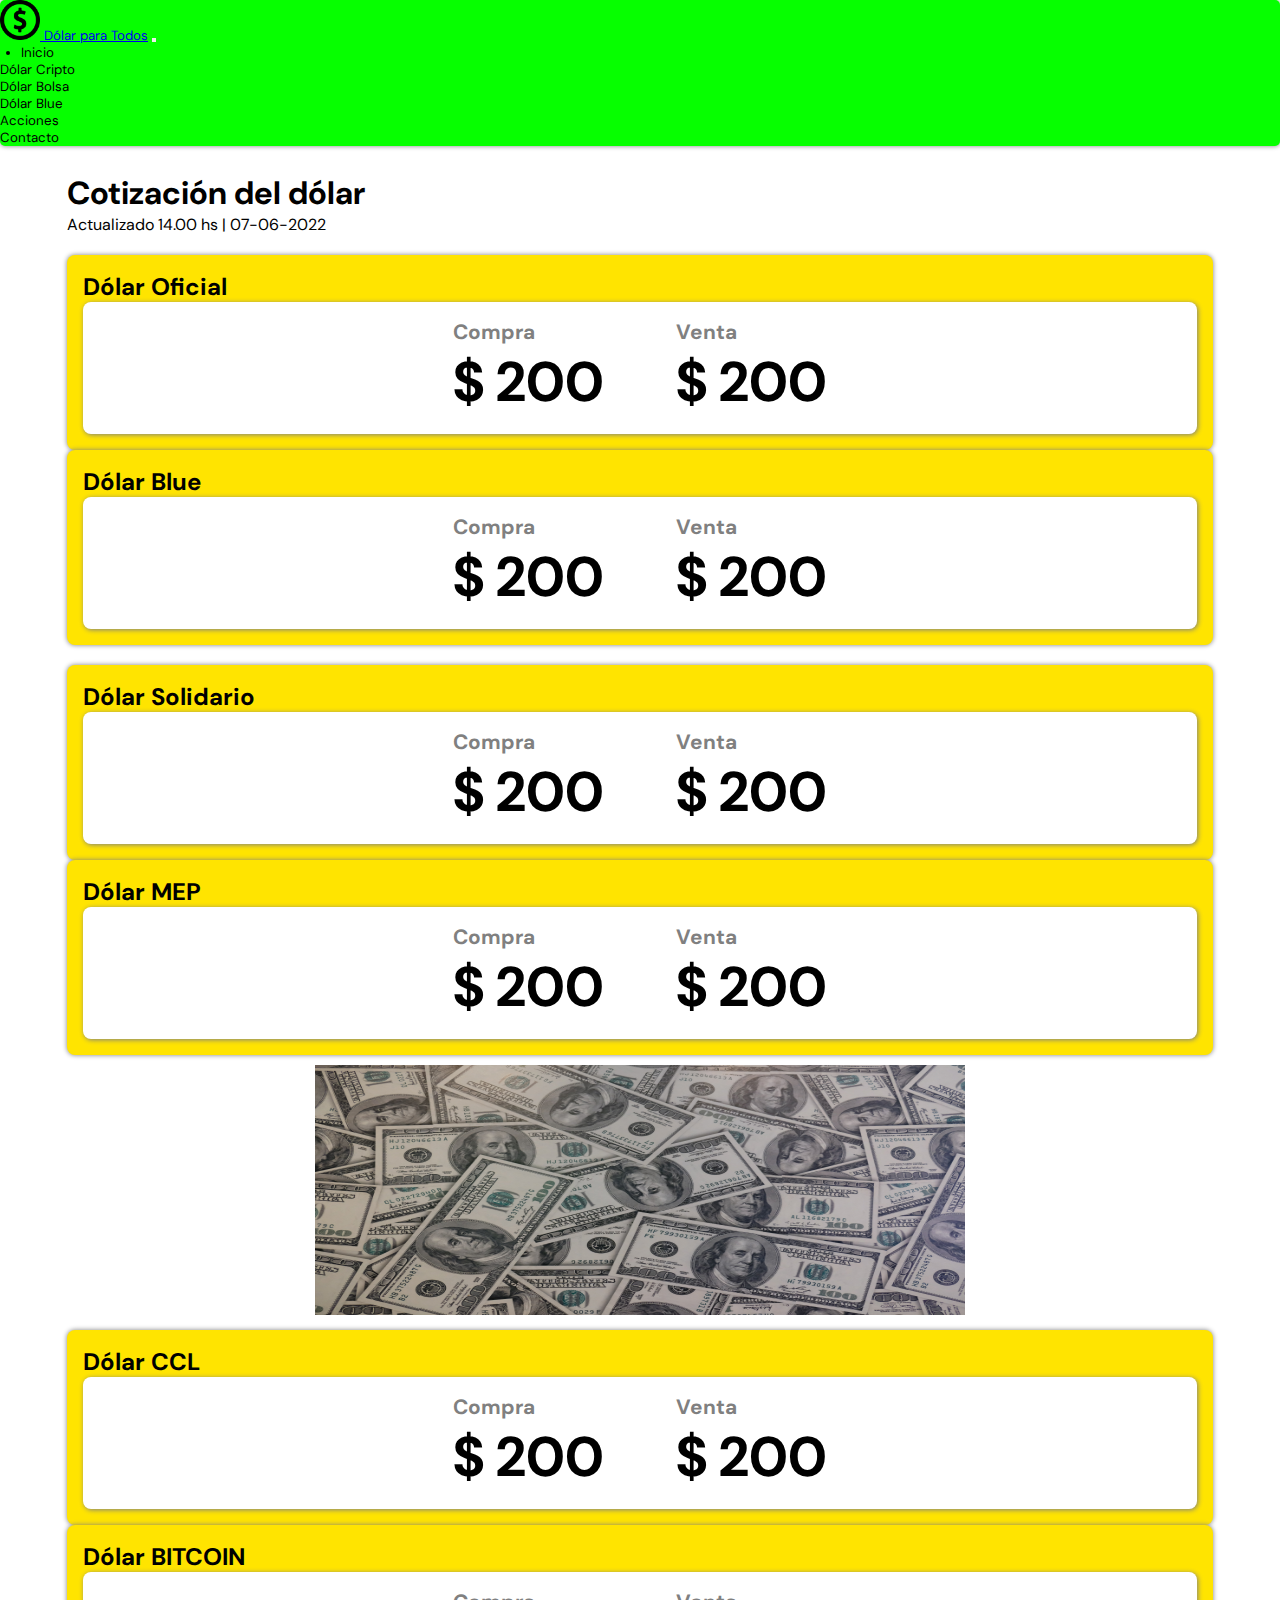
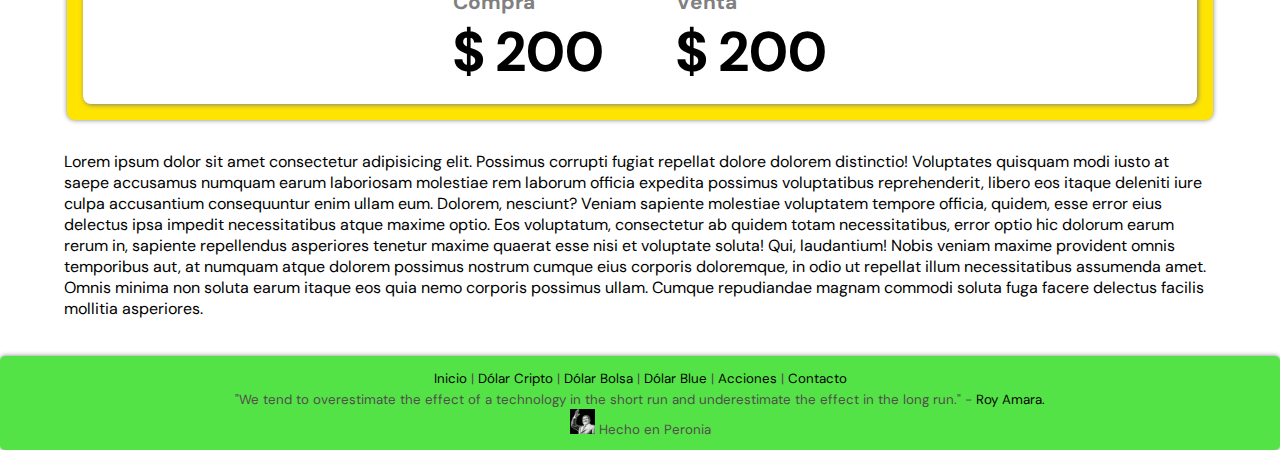
==== index.html @ 2c38ea43 "tercer commit: preentrega diseño terminado" ====
<!DOCTYPE html>
<html lang="en">
<head>
    <meta charset="UTF-8">
    <meta http-equiv="X-UA-Compatible" content="IE=edge">
    <meta name="viewport" content="width=device-width, initial-scale=1.0">
    <link rel="shortcut icon" href="./favicon.ico" type="image/x-icon">
    <link href="https://cdn.jsdelivr.net/npm/bootstrap@5.2.0-beta1/dist/css/bootstrap.min.css" rel="stylesheet" integrity="sha384-0evHe/X+R7YkIZDRvuzKMRqM+OrBnVFBL6DOitfPri4tjfHxaWutUpFmBp4vmVor" crossorigin="anonymous">
    <link rel="stylesheet" href="./css/style.css">
    <link rel="preconnect" href="https://fonts.googleapis.com">
    <link rel="preconnect" href="https://fonts.gstatic.com" crossorigin>
    <link href="https://fonts.googleapis.com/css2?family=DM+Sans:wght@400;500;700&display=swap" rel="stylesheet">
    <title>Dólar para Todos - Todos los dólares en un sólo lugar</title>
</head>
<body>
    <header class="head">
        <nav class="navbar navbar-expand-lg nav-list">
            <div class="container-fluid">
              <a class="navbar-brand" href="./index.html"><img class="logoimg" src="./assets/dollar_ico.png" alt="logo" height="40"> Dólar para Todos</a>
              <button class="navbar-toggler" type="button" data-bs-toggle="collapse" data-bs-target="#navbarSupportedContent" aria-controls="navbarSupportedContent" aria-expanded="false" aria-label="Toggle navigation">
                <span class="navbar-toggler-icon"></span>
              </button>
              <div class="collapse navbar-collapse" id="navbarSupportedContent">
                <ul class="navbar-nav ms-auto">
                  <li class="nav-item">
                    <a class="nav-link" href="./index.html">Inicio</a>
                  </li>
                  <li class="nav-item">
                    <a class="nav-link" href="./pages/dolarcripto.html">Dólar Cripto</a>
                  </li>
                  <li class="nav-item">
                    <a class="nav-link" href="./pages/dolarbolsa.html">Dólar Bolsa</a>
                  </li>
                  <li class="nav-item">
                    <a class="nav-link" href="./pages/dolarblue.html">Dólar Blue</a>
                  </li>
                  <li class="nav-item">
                    <a class="nav-link" href="./pages/acciones.html">Acciones</a>
                  </li>
                  <li class="nav-item">
                    <a class="nav-link" href="./pages/contacto.html">Contacto</a>
                  </li>
                </ul>
              </div>
            </div>
          </nav>
        </header>

 <main>
    <section class="container">
        <div class="row">
            <div class="col-8">
                <h1>Cotización del dólar</h1>
            </div>
            <div class="col"">
                <div class="mt-3 text-end">
                 <p>Actualizado 14.00 hs | 07-06-2022</p>
            </div>
             </div>
        </div>
    </section>
    <section class="container">
        <div class="row">
            <div class="col row-container">
                <h2>Dólar Oficial</h2>
                <div class="row-box"> 
                    <div>
                        <p>Compra</p>
                        <p class="value">$ 200</p>
                    </div>
                     <div>
                        <p>Venta</p>
                        <p class="value">$ 200</p>
                    </div>
                </div>
            </div>    
            <div class="col row-container">
                <h2>Dólar Blue</h2>
                <div class="row-box"> 
                    <div>
                        <p>Compra</p>
                        <p class="value">$ 200</p>
                    </div>
                     <div>
                        <p>Venta</p>
                        <p class="value">$ 200</p>
                    </div>
                </div> 
            </div>  
        </div>
    </section>

    <section class="container">
        <div class="row">
            <div class="col row-container">
                <h2>Dólar Solidario</h2>
                <div class="row-box"> 
                    <div>
                        <p>Compra</p>
                        <p class="value">$ 200</p>
                    </div>
                    <div>
                        <p>Venta</p>
                        <p class="value">$ 200</p>
                    </div>
                </div>
            </div>    
            <div class="col row-container">
                <h2>Dólar MEP</h2>
                <div class="row-box"> 
                    <div>
                        <p>Compra</p>
                        <p class="value">$ 200</p>
                    </div>
                     <div>
                        <p>Venta</p>
                        <p class="value">$ 200</p>
                    </div>
                </div> 
            </div>  
        </div>
    </section>

    <section class="container">
          <div class="img">
            <img class="size rounded" src="./assets/dollar_bills.jpg" alt="Dollar">
          </div>
    </section>

    <section class="container">
        <div class="row">
            <div class="col row-container">
                <h2>Dólar CCL</h2>
                <div class="row-box"> 
                    <div>
                        <p>Compra</p>
                        <p class="value">$ 200</p>
                    </div>
                     <div>
                        <p>Venta</p>
                        <p class="value">$ 200</p>
                    </div>
                </div> 
            </div>    
            <div class="col row-container">
                <h2>Dólar BITCOIN</h2>
                <div class="row-box"> 
                    <div>
                        <p>Compra</p>
                        <p class="value">$ 200</p>
                    </div>

                     <div>
                        <p>Venta</p>
                        <p class="value">$ 200</p>
                    </div>
            </div>  
        </div>
    </section>
 <br>
    <section class="container">
          <div class="para">
            <p>Lorem ipsum dolor sit amet consectetur adipisicing elit. Possimus corrupti fugiat repellat dolore dolorem distinctio! Voluptates quisquam modi iusto at saepe accusamus numquam earum laboriosam molestiae rem laborum officia expedita possimus voluptatibus reprehenderit, libero eos itaque deleniti iure culpa accusantium consequuntur enim ullam eum. Dolorem, nesciunt? Veniam sapiente molestiae voluptatem tempore officia, quidem, esse error eius delectus ipsa impedit necessitatibus atque maxime optio. Eos voluptatum, consectetur ab quidem totam necessitatibus, error optio hic dolorum earum rerum in, sapiente repellendus asperiores tenetur maxime quaerat esse nisi et voluptate soluta! Qui, laudantium! Nobis veniam maxime provident omnis temporibus aut, at numquam atque dolorem possimus nostrum cumque eius corporis doloremque, in odio ut repellat illum necessitatibus assumenda amet. Omnis minima non soluta earum itaque eos quia nemo corporis possimus ullam. Cumque repudiandae magnam commodi soluta fuga facere delectus facilis mollitia asperiores.</p>
        </div>
    </section>
 </main>

 <br>

  <footer class="foot">
        <p><small><a href="./index.html">Inicio</a> | <a href="./pages/dolarcripto.html">Dólar Cripto</a> | <a href="./pages/dolarbolsa.html">Dólar Bolsa</a> | <a href="./pages/dolarblue.html">Dólar Blue</a> | <a href="./pages/acciones.html">Acciones</a> | <a href="./pages/contacto.html">Contacto</a></small></p>
         <p><small>"We tend to overestimate the effect of a technology in the short run and underestimate the effect in the long run." - <a href="https://en.wikipedia.org/wiki/Roy_Amara">Roy Amara.</a></small></p>
         <p><small><img src="./assets/peronia.gif" height="25" alt="Hecho en Peronia"> Hecho en Peronia</small></p>
  </footer>

<script src="https://cdn.jsdelivr.net/npm/bootstrap@5.2.0-beta1/dist/js/bootstrap.bundle.min.js" integrity="sha384-pprn3073KE6tl6bjs2QrFaJGz5/SUsLqktiwsUTF55Jfv3qYSDhgCecCxMW52nD2" crossorigin="anonymous"></script>

</body>
</html>
---- css/style.css ----
* {
    margin: 0;
    padding: 0;
    box-sizing: border-box;
    }

body {
    font-family: 'DM Sans', sans-serif;
    background-color: #ffffff;
    }

.nav-list{
    background-color: #06FF00;
    box-shadow: 0px 0px 5px grey;
    margin:0;
    border-radius: 5px;
    font-size: smaller;
    }

.nav-item a{
    text-decoration: none;
    color:black;
    }

.nav-item a:hover{
    color: #DDFFBC;
    transition: all 200ms ease-in;
    }

.nav-item:first-child{
    margin-right: auto;
    margin-left: 1.3rem;
    }   

main{
    padding: 1rem 4rem;
    }

.row{
    padding: 10px 3px;
    gap: 3rem;
    }

.row-box{
    display: flex;
    gap: 4.5rem;
    padding: 1rem;
    background-color: white;
    justify-content: center;
    font-weight: bold;
    border-radius: 8px;
    box-shadow: 1px 1px 5px 0px grey;

    }

.row-container{
    background-color: #FFE400;
    padding: 1rem;
    border-radius: 8px;
    box-shadow: 0px 0px 5px 0px grey;

    }

.img{
    text-align: center;
    }

.cripto{
    display: flex;
    margin: 3rem;
    gap: 1rem;
    }

.form-container{
  text-align:start;
  align-items: center;

    }

footer{
    background-color: #54E346;
    text-align: center;
    box-shadow: 0px 0px 5px grey;
    margin:0;
    padding: 0.7rem 0.7rem;
    border-radius: 5px;
    }

footer a{
    text-decoration: none;
    color:black;
    }

footer a:hover{
    color: #DDFFBC;
    transition: all 200ms ease-in;
    }

.foot p{
    color:rgb(81, 77, 77)
}

@media only screen and (max-width: 575px) {

        .nav-list{
            padding: 0.3rem 0.3rem;
            }

        .img{
            display: none;
            }

        .row{
             padding: 10px 3px;
             gap: 1rem;
                }

        .row-box{
            gap: 0.5rem;
            padding: 0.5rem;
            }

         h2{
             font-size: 1rem;
         }


        .row-box p{
            font-size: 0.6rem;
            font-style: normal;
            color: grey;
        }

        .row-box p.value{
            font-size: 0.8rem;
            font-style: normal;
            color: black;
        }

        .row-container{
                padding: 0.2rem;
                }

        .para p{
                font-size: small;
                margin: 0px;
                padding: 0px;
        }
    }

@media only screen and (min-width: 576px) and (max-width: 768px) {

        .row-box{
            gap: 0.5rem;
            padding: 0.3rem;
            }


            .row-box p{
                font-size: 1rem;
                font-style: normal;
                color: grey;
            }
    
            .row-box p.value{
                font-size: 1.5rem;
                font-style: normal;
                color: black;
            }

         img.size{
            width: 300px;
            height: 150px;
          }

          main{
            padding: 1rem 2rem;
        }
    }
    
@media only screen and (min-width: 769px) {

        img.size{
            width: 650px;
            height: 250px;
          }

          .row-box p{
            font-size: 1.3rem;
            font-style: normal;
            color: grey;
        }

        .row-box p.value{
            font-size: 3.5rem;
            font-style: normal;
            color: black;
        }

    }
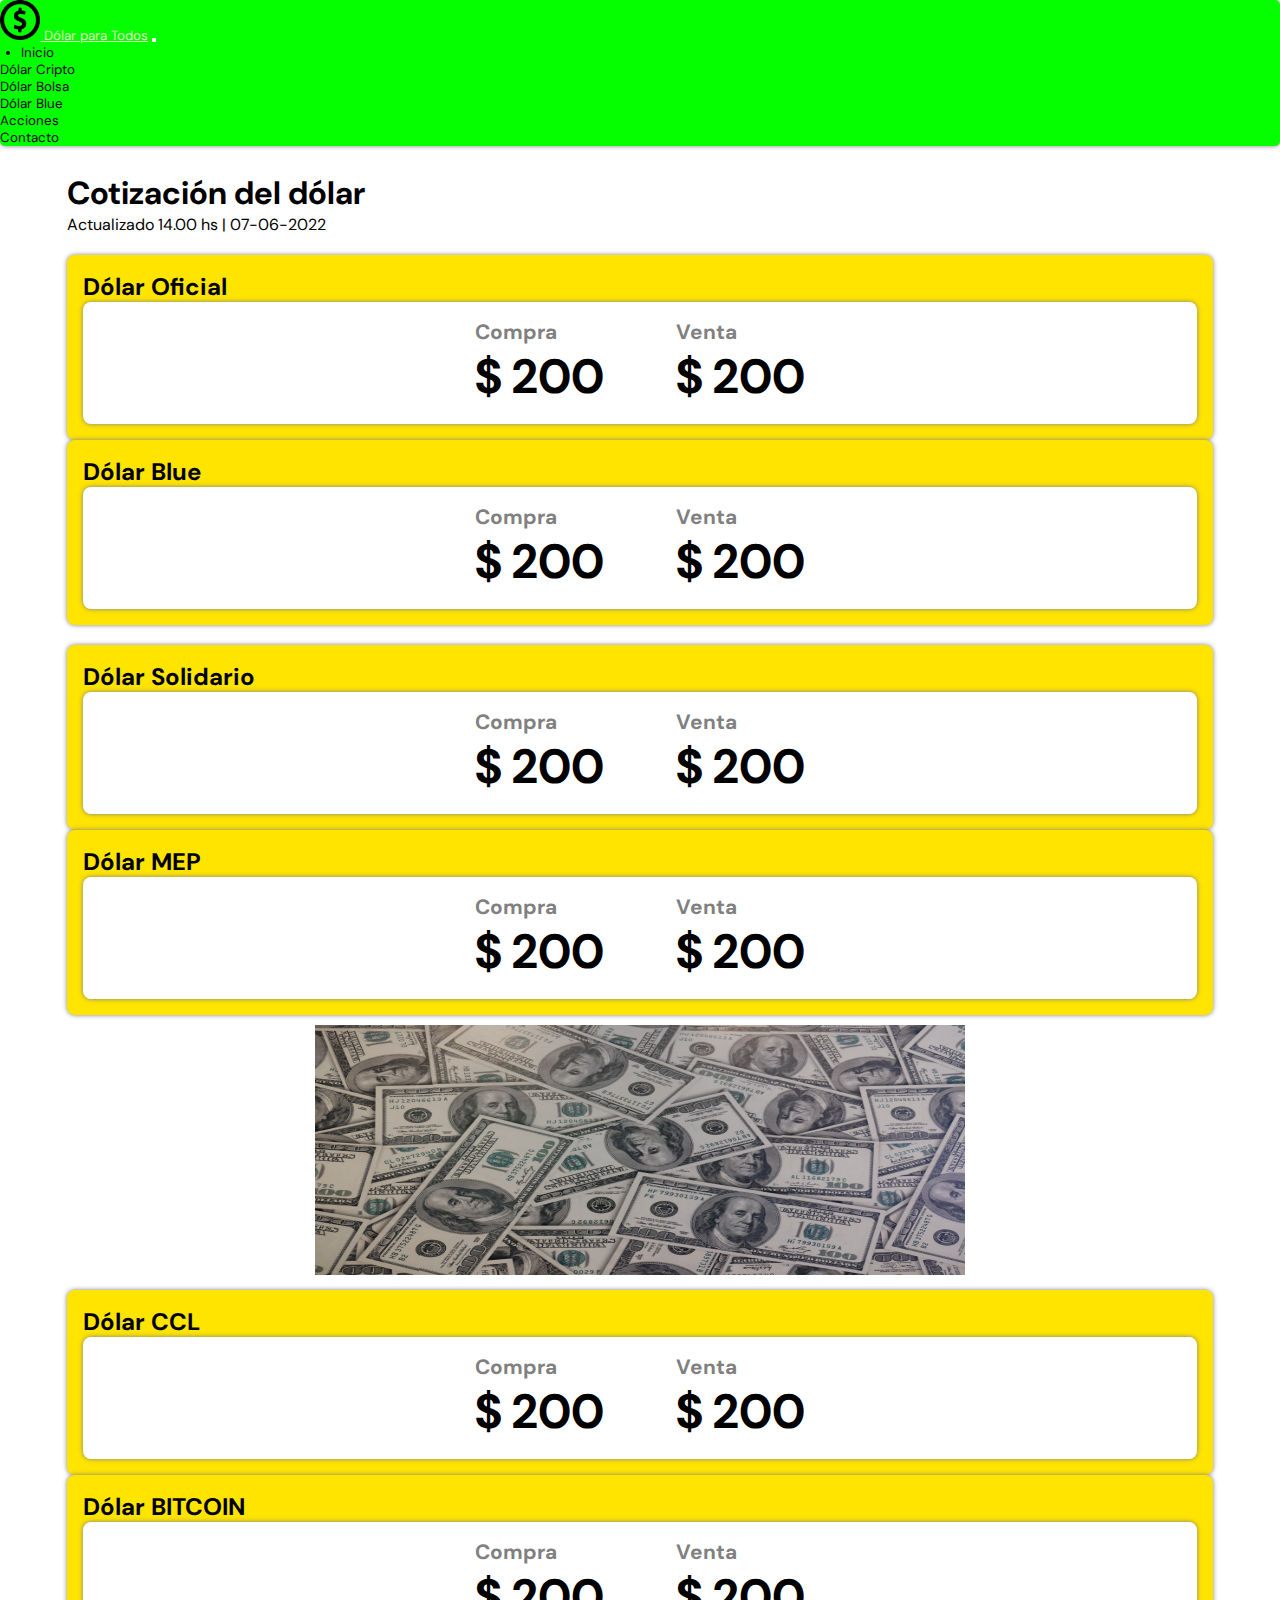
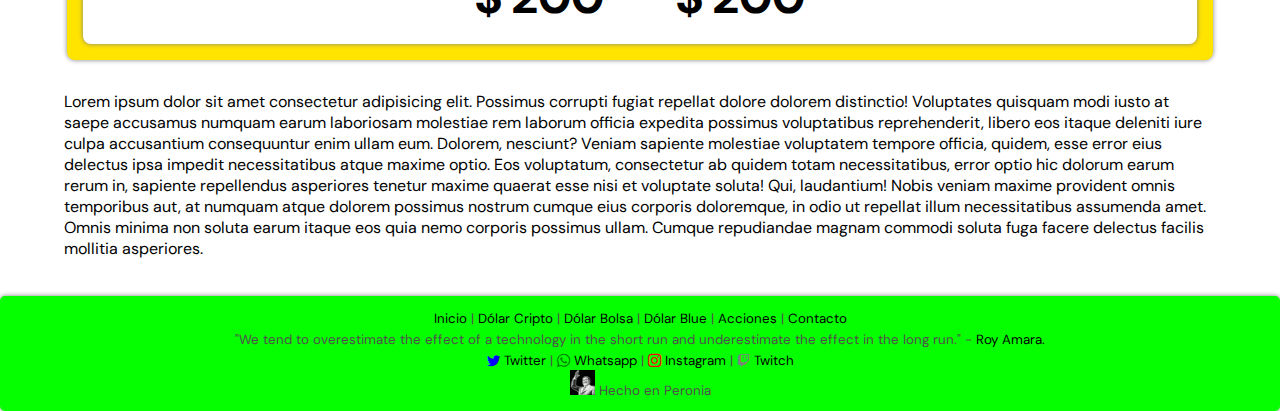
==== commit c0556699: "commit SASS II" ====
--- a/index.html
+++ b/index.html
@@ -4,12 +4,15 @@
     <meta charset="UTF-8">
     <meta http-equiv="X-UA-Compatible" content="IE=edge">
     <meta name="viewport" content="width=device-width, initial-scale=1.0">
+    <meta name="description" content="">
+    <meta name="keywords" content="">
     <link rel="shortcut icon" href="./favicon.ico" type="image/x-icon">
     <link href="https://cdn.jsdelivr.net/npm/bootstrap@5.2.0-beta1/dist/css/bootstrap.min.css" rel="stylesheet" integrity="sha384-0evHe/X+R7YkIZDRvuzKMRqM+OrBnVFBL6DOitfPri4tjfHxaWutUpFmBp4vmVor" crossorigin="anonymous">
     <link rel="stylesheet" href="./css/style.css">
     <link rel="preconnect" href="https://fonts.googleapis.com">
     <link rel="preconnect" href="https://fonts.gstatic.com" crossorigin>
     <link href="https://fonts.googleapis.com/css2?family=DM+Sans:wght@400;500;700&display=swap" rel="stylesheet">
+    <link rel="stylesheet" href="https://cdn.jsdelivr.net/npm/bootstrap-icons@1.8.3/font/bootstrap-icons.css">
     <title>Dólar para Todos - Todos los dólares en un sólo lugar</title>
 </head>
 <body>
@@ -170,6 +173,7 @@
   <footer class="foot">
         <p><small><a href="./index.html">Inicio</a> | <a href="./pages/dolarcripto.html">Dólar Cripto</a> | <a href="./pages/dolarbolsa.html">Dólar Bolsa</a> | <a href="./pages/dolarblue.html">Dólar Blue</a> | <a href="./pages/acciones.html">Acciones</a> | <a href="./pages/contacto.html">Contacto</a></small></p>
          <p><small>"We tend to overestimate the effect of a technology in the short run and underestimate the effect in the long run." - <a href="https://en.wikipedia.org/wiki/Roy_Amara">Roy Amara.</a></small></p>
+         <p><small><i class="bi-twitter socialnet_t"></i><a href="https://twitter.com/"> Twitter</a> | <i class="bi-whatsapp socialnet_w"></i><a href="https://www.whatsapp.com/"> Whatsapp</a> | </i><i class="bi-instagram socialnet_i"></i><a href="https://www.instagram.com/"> Instagram</a> | </i><i class="bi-twitch socialnet_tw"></i><a href="https://www.twitch.tv/"> Twitch</a></i></small></p>
          <p><small><img src="./assets/peronia.gif" height="25" alt="Hecho en Peronia"> Hecho en Peronia</small></p>
   </footer>
 
--- a/css/style.css
+++ b/css/style.css
@@ -1,200 +1,215 @@
 * {
-    margin: 0;
-    padding: 0;
-    box-sizing: border-box;
-    }
+  margin: 0;
+  padding: 0;
+  -webkit-box-sizing: border-box;
+          box-sizing: border-box;
+}
 
 body {
-    font-family: 'DM Sans', sans-serif;
-    background-color: #ffffff;
-    }
-
-.nav-list{
-    background-color: #06FF00;
-    box-shadow: 0px 0px 5px grey;
-    margin:0;
-    border-radius: 5px;
-    font-size: smaller;
-    }
-
-.nav-item a{
-    text-decoration: none;
-    color:black;
-    }
-
-.nav-item a:hover{
-    color: #DDFFBC;
-    transition: all 200ms ease-in;
-    }
-
-.nav-item:first-child{
-    margin-right: auto;
-    margin-left: 1.3rem;
-    }   
-
-main{
-    padding: 1rem 4rem;
-    }
-
-.row{
+  font-family: 'DM Sans', sans-serif;
+  background-color: #ffffff;
+}
+
+.nav-list {
+  background-color: #06FF00;
+  -webkit-box-shadow: 0px 0px 5px 0px grey;
+          box-shadow: 0px 0px 5px 0px grey;
+  margin: 0;
+  border-radius: 5px;
+  font-size: smaller;
+}
+
+.nav-list .nav-item a {
+  text-decoration: none;
+  color: black;
+}
+
+.nav-list a:hover {
+  color: #DDFFBC;
+  -webkit-transition: all 200ms ease-in;
+  transition: all 200ms ease-in;
+}
+
+.nav-list .nav-item:first-child {
+  margin-right: auto;
+  margin-left: 1.3rem;
+}
+
+main {
+  padding: 1rem 4rem;
+}
+
+.row {
+  padding: 10px 3px;
+  gap: 3rem;
+}
+
+.row-container {
+  background-color: #FFE400;
+  padding: 1rem;
+  border-radius: 8px;
+  -webkit-box-shadow: 0px 0px 5px 0px grey;
+          box-shadow: 0px 0px 5px 0px grey;
+}
+
+.row-box {
+  display: -webkit-box;
+  display: -ms-flexbox;
+  display: flex;
+  gap: 4.5rem;
+  background-color: #ffffff;
+  -webkit-box-pack: center;
+      -ms-flex-pack: center;
+          justify-content: center;
+  font-weight: bold;
+  padding: 1rem;
+  border-radius: 8px;
+  -webkit-box-shadow: 0px 0px 5px 0px grey;
+          box-shadow: 0px 0px 5px 0px grey;
+}
+
+.img {
+  text-align: center;
+}
+
+.cripto {
+  display: -webkit-box;
+  display: -ms-flexbox;
+  display: flex;
+  margin: 3rem;
+  gap: 1rem;
+}
+
+.form-container {
+  text-align: start;
+  -webkit-box-align: center;
+      -ms-flex-align: center;
+          align-items: center;
+}
+
+footer {
+  background-color: #06FF00;
+  text-align: center;
+  -webkit-box-shadow: 0px 0px 5px 0px grey;
+          box-shadow: 0px 0px 5px 0px grey;
+  margin: 0;
+  padding: 0.7rem 0.7rem;
+  border-radius: 5px;
+}
+
+footer a {
+  text-decoration: none;
+  color: black;
+}
+
+footer a:hover {
+  color: #DDFFBC;
+  -webkit-transition: all 200ms ease-in;
+  transition: all 200ms ease-in;
+}
+
+.foot p {
+  color: #514d4d;
+}
+
+.socialnet, .socialnet_t, .socialnet_w, .socialnet_i, .socialnet_tw {
+  text-decoration: none;
+  text-align: center;
+  margin: 0;
+}
+
+.socialnet_t {
+  color: blue;
+}
+
+.socialnet_w {
+  color: green;
+}
+
+.socialnet_i {
+  color: red;
+}
+
+.socialnet_tw {
+  color: grey;
+}
+
+@media only screen and (max-width: 575px) {
+  .nav-list {
+    padding: 0.3rem 0.3rem;
+  }
+  .img {
+    display: none;
+  }
+  .row {
     padding: 10px 3px;
-    gap: 3rem;
-    }
-
-.row-box{
-    display: flex;
-    gap: 4.5rem;
-    padding: 1rem;
-    background-color: white;
-    justify-content: center;
-    font-weight: bold;
-    border-radius: 8px;
-    box-shadow: 1px 1px 5px 0px grey;
-
-    }
-
-.row-container{
-    background-color: #FFE400;
-    padding: 1rem;
-    border-radius: 8px;
-    box-shadow: 0px 0px 5px 0px grey;
-
-    }
-
-.img{
-    text-align: center;
-    }
-
-.cripto{
-    display: flex;
-    margin: 3rem;
     gap: 1rem;
-    }
-
-.form-container{
-  text-align:start;
-  align-items: center;
-
-    }
-
-footer{
-    background-color: #54E346;
-    text-align: center;
-    box-shadow: 0px 0px 5px grey;
-    margin:0;
-    padding: 0.7rem 0.7rem;
-    border-radius: 5px;
-    }
-
-footer a{
-    text-decoration: none;
-    color:black;
-    }
-
-footer a:hover{
-    color: #DDFFBC;
-    transition: all 200ms ease-in;
-    }
-
-.foot p{
-    color:rgb(81, 77, 77)
-}
-
-@media only screen and (max-width: 575px) {
-
-        .nav-list{
-            padding: 0.3rem 0.3rem;
-            }
-
-        .img{
-            display: none;
-            }
-
-        .row{
-             padding: 10px 3px;
-             gap: 1rem;
-                }
-
-        .row-box{
-            gap: 0.5rem;
-            padding: 0.5rem;
-            }
-
-         h2{
-             font-size: 1rem;
-         }
-
-
-        .row-box p{
-            font-size: 0.6rem;
-            font-style: normal;
-            color: grey;
-        }
-
-        .row-box p.value{
-            font-size: 0.8rem;
-            font-style: normal;
-            color: black;
-        }
-
-        .row-container{
-                padding: 0.2rem;
-                }
-
-        .para p{
-                font-size: small;
-                margin: 0px;
-                padding: 0px;
-        }
-    }
+  }
+  .row-box {
+    gap: 0.5rem;
+    padding: 0.5rem;
+  }
+  h2 {
+    font-size: 1rem;
+  }
+  .row-box p {
+    font-size: 0.6rem;
+    font-style: normal;
+    color: grey;
+  }
+  .row-box p.value {
+    font-size: 0.9rem;
+    font-style: normal;
+    color: black;
+  }
+  .row-container {
+    padding: 0.2rem;
+  }
+  .para p {
+    font-size: small;
+    margin: 0px;
+    padding: 0px;
+  }
+}
 
 @media only screen and (min-width: 576px) and (max-width: 768px) {
-
-        .row-box{
-            gap: 0.5rem;
-            padding: 0.3rem;
-            }
-
-
-            .row-box p{
-                font-size: 1rem;
-                font-style: normal;
-                color: grey;
-            }
-    
-            .row-box p.value{
-                font-size: 1.5rem;
-                font-style: normal;
-                color: black;
-            }
-
-         img.size{
-            width: 300px;
-            height: 150px;
-          }
-
-          main{
-            padding: 1rem 2rem;
-        }
-    }
-    
+  .row-box {
+    gap: 0.5rem;
+    padding: 0.3rem;
+  }
+  .row-box p {
+    font-size: 1rem;
+    font-style: normal;
+    color: grey;
+  }
+  .row-box p.value {
+    font-size: 1.5rem;
+    font-style: normal;
+    color: black;
+  }
+  img.size {
+    width: 300px;
+    height: 150px;
+  }
+  main {
+    padding: 1rem 2rem;
+  }
+}
+
 @media only screen and (min-width: 769px) {
-
-        img.size{
-            width: 650px;
-            height: 250px;
-          }
-
-          .row-box p{
-            font-size: 1.3rem;
-            font-style: normal;
-            color: grey;
-        }
-
-        .row-box p.value{
-            font-size: 3.5rem;
-            font-style: normal;
-            color: black;
-        }
-
-    }   +  img.size {
+    width: 650px;
+    height: 250px;
+  }
+  .row-box p {
+    font-size: 1.3rem;
+    font-style: normal;
+    color: grey;
+  }
+  .row-box p.value {
+    font-size: 3rem;
+    font-style: normal;
+    color: black;
+  }
+}
+/*# sourceMappingURL=style.css.map */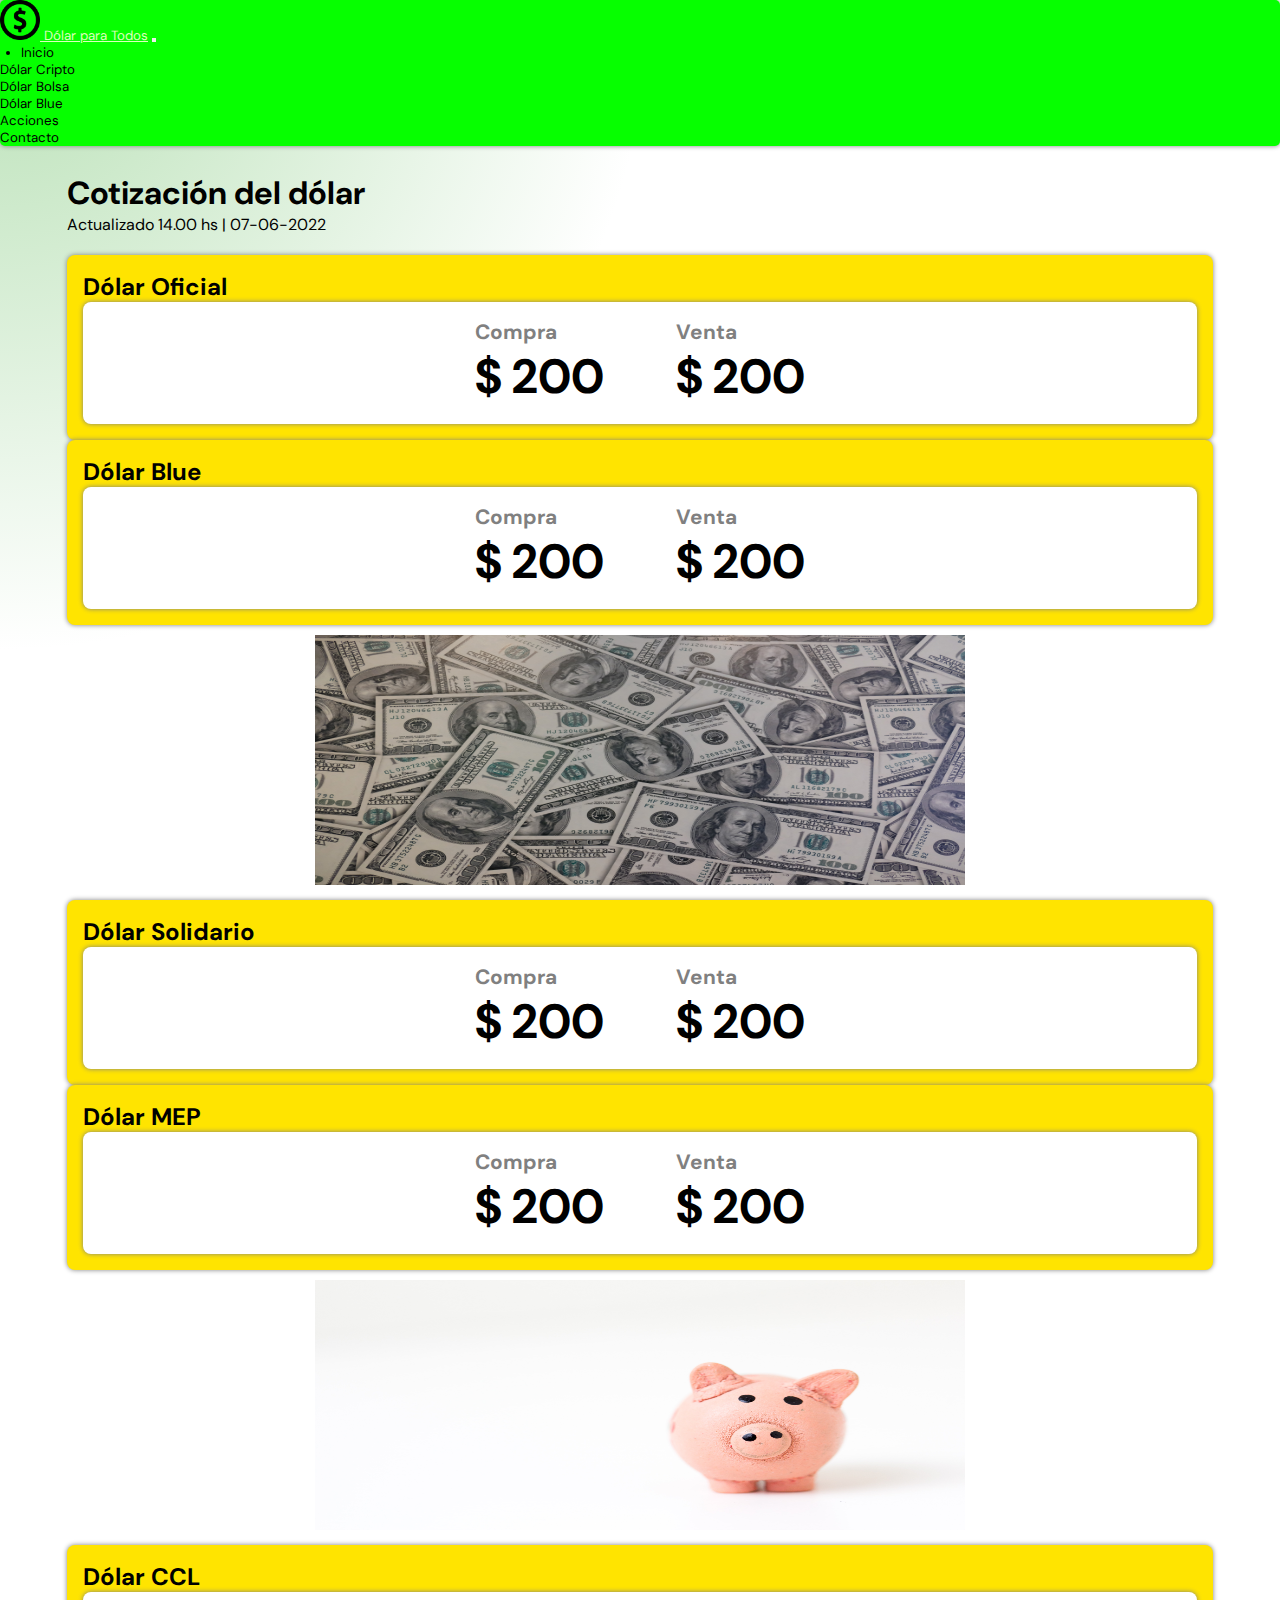
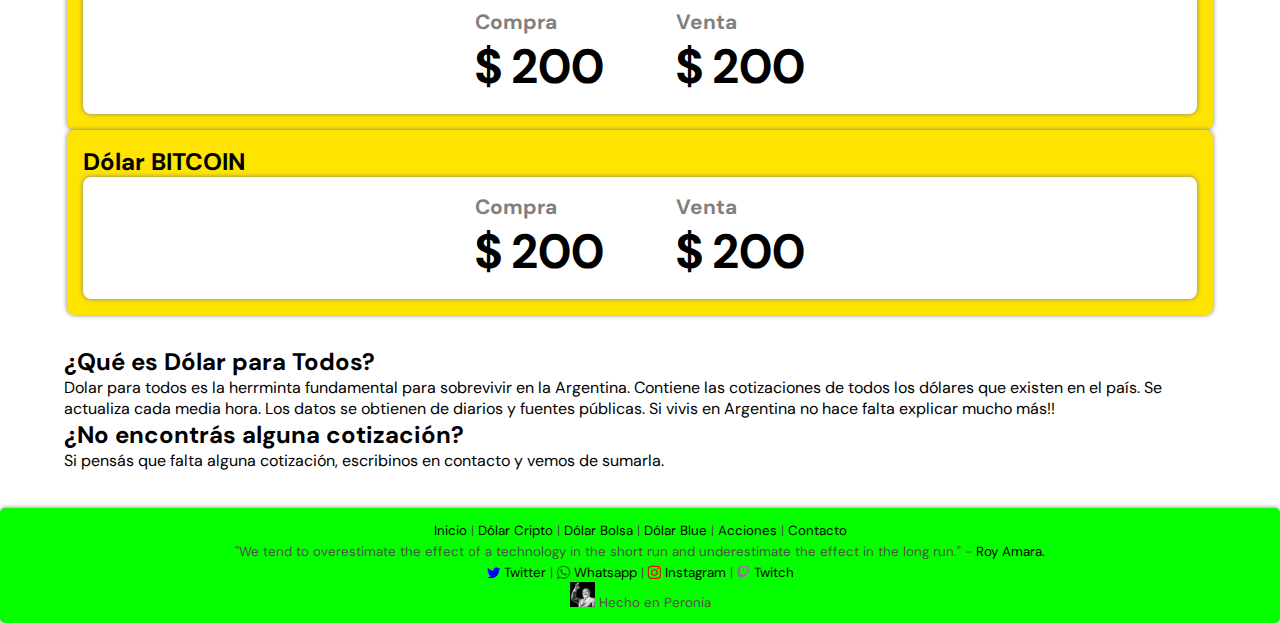
==== commit 7839e247: "tab en código. SEO. Texto. SCSS II" ====
--- a/index.html
+++ b/index.html
@@ -1,29 +1,36 @@
 <!DOCTYPE html>
 <html lang="en">
-<head>
+ <head>
     <meta charset="UTF-8">
     <meta http-equiv="X-UA-Compatible" content="IE=edge">
     <meta name="viewport" content="width=device-width, initial-scale=1.0">
-    <meta name="description" content="">
-    <meta name="keywords" content="">
+    <meta name="description" content="La cotización del dólar en Argentina. Todos los precios de los dólares. Precio Dólar Blue, Oficial, Cripto, Bolsa. Todos los dólares en un sólo lugar.">
+    <meta name="keywords" content="dólar oficial, dólar blue, dólar bolsa, dólar cripto, dolar crypto, cotización del dólar, precio dólar, dólar argentina">
     <link rel="shortcut icon" href="./favicon.ico" type="image/x-icon">
     <link href="https://cdn.jsdelivr.net/npm/bootstrap@5.2.0-beta1/dist/css/bootstrap.min.css" rel="stylesheet" integrity="sha384-0evHe/X+R7YkIZDRvuzKMRqM+OrBnVFBL6DOitfPri4tjfHxaWutUpFmBp4vmVor" crossorigin="anonymous">
+    <link rel="stylesheet" href="https://cdnjs.cloudflare.com/ajax/libs/animate.css/4.1.1/animate.min.css"/>
     <link rel="stylesheet" href="./css/style.css">
     <link rel="preconnect" href="https://fonts.googleapis.com">
     <link rel="preconnect" href="https://fonts.gstatic.com" crossorigin>
     <link href="https://fonts.googleapis.com/css2?family=DM+Sans:wght@400;500;700&display=swap" rel="stylesheet">
     <link rel="stylesheet" href="https://cdn.jsdelivr.net/npm/bootstrap-icons@1.8.3/font/bootstrap-icons.css">
     <title>Dólar para Todos - Todos los dólares en un sólo lugar</title>
-</head>
-<body>
-    <header class="head">
+ </head>
+
+<!-- Body -->
+
+ <body>
+   <header class="head">
+
+ <!-- Nav -->
+
         <nav class="navbar navbar-expand-lg nav-list">
             <div class="container-fluid">
               <a class="navbar-brand" href="./index.html"><img class="logoimg" src="./assets/dollar_ico.png" alt="logo" height="40"> Dólar para Todos</a>
-              <button class="navbar-toggler" type="button" data-bs-toggle="collapse" data-bs-target="#navbarSupportedContent" aria-controls="navbarSupportedContent" aria-expanded="false" aria-label="Toggle navigation">
-                <span class="navbar-toggler-icon"></span>
-              </button>
-              <div class="collapse navbar-collapse" id="navbarSupportedContent">
+                <button class="navbar-toggler" type="button" data-bs-toggle="collapse" data-bs-target="#navbarSupportedContent" aria-controls="navbarSupportedContent" aria-expanded="false" aria-label="Toggle navigation">
+                    <span class="navbar-toggler-icon"></span>
+                </button>
+               <div class="collapse navbar-collapse" id="navbarSupportedContent">
                 <ul class="navbar-nav ms-auto">
                   <li class="nav-item">
                     <a class="nav-link" href="./index.html">Inicio</a>
@@ -46,22 +53,27 @@
                 </ul>
               </div>
             </div>
-          </nav>
-        </header>
+        </nav>
+    </header>
+
+<!-- Main -->
 
  <main>
     <section class="container">
         <div class="row">
             <div class="col-8">
-                <h1>Cotización del dólar</h1>
+                <h1 class="animate__animated animate__fadeInLeft">Cotización del dólar</h1>
             </div>
-            <div class="col"">
+
+              <div class="col"">
                 <div class="mt-3 text-end">
                  <p>Actualizado 14.00 hs | 07-06-2022</p>
-            </div>
+                </div>
              </div>
-        </div>
-    </section>
+
+        </div>
+    </section>
+
     <section class="container">
         <div class="row">
             <div class="col row-container">
@@ -94,6 +106,12 @@
     </section>
 
     <section class="container">
+        <div class="img">
+          <img class="size rounded" src="./assets/dollar_bills.jpg" alt="Dollar">
+        </div>
+  </section>
+
+    <section class="container">
         <div class="row">
             <div class="col row-container">
                 <h2>Dólar Solidario</h2>
@@ -126,7 +144,7 @@
 
     <section class="container">
           <div class="img">
-            <img class="size rounded" src="./assets/dollar_bills.jpg" alt="Dollar">
+            <img class="size rounded" src="./assets/piggy.jpg" alt="Dollar">
           </div>
     </section>
 
@@ -160,24 +178,33 @@
             </div>  
         </div>
     </section>
+    
+    <br>
+    
+     <section class="container">
+          <div class="para">
+              <h2>¿Qué es Dólar para Todos?</h2>
+                <p>Dolar para todos es la herrminta fundamental para sobrevivir en la Argentina. Contiene las cotizaciones de todos los dólares que existen en el país. Se actualiza cada media hora. Los datos se obtienen de diarios y fuentes públicas. Si vivis en Argentina no hace falta explicar mucho más!!</p>
+        
+                <h2>¿No encontrás alguna cotización?</h2>
+                <p>Si pensás que falta alguna cotización, escribinos en contacto y vemos de sumarla.</p>
+        
+            </div>
+     </section>
+ </main>
+
  <br>
-    <section class="container">
-          <div class="para">
-            <p>Lorem ipsum dolor sit amet consectetur adipisicing elit. Possimus corrupti fugiat repellat dolore dolorem distinctio! Voluptates quisquam modi iusto at saepe accusamus numquam earum laboriosam molestiae rem laborum officia expedita possimus voluptatibus reprehenderit, libero eos itaque deleniti iure culpa accusantium consequuntur enim ullam eum. Dolorem, nesciunt? Veniam sapiente molestiae voluptatem tempore officia, quidem, esse error eius delectus ipsa impedit necessitatibus atque maxime optio. Eos voluptatum, consectetur ab quidem totam necessitatibus, error optio hic dolorum earum rerum in, sapiente repellendus asperiores tenetur maxime quaerat esse nisi et voluptate soluta! Qui, laudantium! Nobis veniam maxime provident omnis temporibus aut, at numquam atque dolorem possimus nostrum cumque eius corporis doloremque, in odio ut repellat illum necessitatibus assumenda amet. Omnis minima non soluta earum itaque eos quia nemo corporis possimus ullam. Cumque repudiandae magnam commodi soluta fuga facere delectus facilis mollitia asperiores.</p>
-        </div>
-    </section>
- </main>
-
- <br>
+
+<!-- Footer -->
 
   <footer class="foot">
         <p><small><a href="./index.html">Inicio</a> | <a href="./pages/dolarcripto.html">Dólar Cripto</a> | <a href="./pages/dolarbolsa.html">Dólar Bolsa</a> | <a href="./pages/dolarblue.html">Dólar Blue</a> | <a href="./pages/acciones.html">Acciones</a> | <a href="./pages/contacto.html">Contacto</a></small></p>
-         <p><small>"We tend to overestimate the effect of a technology in the short run and underestimate the effect in the long run." - <a href="https://en.wikipedia.org/wiki/Roy_Amara">Roy Amara.</a></small></p>
-         <p><small><i class="bi-twitter socialnet_t"></i><a href="https://twitter.com/"> Twitter</a> | <i class="bi-whatsapp socialnet_w"></i><a href="https://www.whatsapp.com/"> Whatsapp</a> | </i><i class="bi-instagram socialnet_i"></i><a href="https://www.instagram.com/"> Instagram</a> | </i><i class="bi-twitch socialnet_tw"></i><a href="https://www.twitch.tv/"> Twitch</a></i></small></p>
-         <p><small><img src="./assets/peronia.gif" height="25" alt="Hecho en Peronia"> Hecho en Peronia</small></p>
+        <p><small>"We tend to overestimate the effect of a technology in the short run and underestimate the effect in the long run." - <a href="https://en.wikipedia.org/wiki/Roy_Amara">Roy Amara.</a></small></p>
+        <p><small><i class="bi-twitter socialnet_t"></i><a href="https://twitter.com/"> Twitter</a> | <i class="bi-whatsapp socialnet_w"></i><a href="https://www.whatsapp.com/"> Whatsapp</a> | </i><i class="bi-instagram socialnet_i"></i><a href="https://www.instagram.com/"> Instagram</a> | </i><i class="bi-twitch socialnet_tw"></i><a href="https://www.twitch.tv/"> Twitch</a></i></small></p>
+        <p><small><img src="./assets/peronia.gif" height="25" alt="Hecho en Peronia"> Hecho en Peronia</small></p>
   </footer>
 
-<script src="https://cdn.jsdelivr.net/npm/bootstrap@5.2.0-beta1/dist/js/bootstrap.bundle.min.js" integrity="sha384-pprn3073KE6tl6bjs2QrFaJGz5/SUsLqktiwsUTF55Jfv3qYSDhgCecCxMW52nD2" crossorigin="anonymous"></script>
-
-</body>
+    <script src="https://cdn.jsdelivr.net/npm/bootstrap@5.2.0-beta1/dist/js/bootstrap.bundle.min.js" integrity="sha384-pprn3073KE6tl6bjs2QrFaJGz5/SUsLqktiwsUTF55Jfv3qYSDhgCecCxMW52nD2" crossorigin="anonymous"></script>
+
+ </body>
 </html>--- a/css/style.css
+++ b/css/style.css
@@ -8,6 +8,7 @@
 body {
   font-family: 'DM Sans', sans-serif;
   background-color: #ffffff;
+  background-image: radial-gradient(650px circle at 0% 0%, #b7e0b4, transparent 100%);
 }
 
 .nav-list {
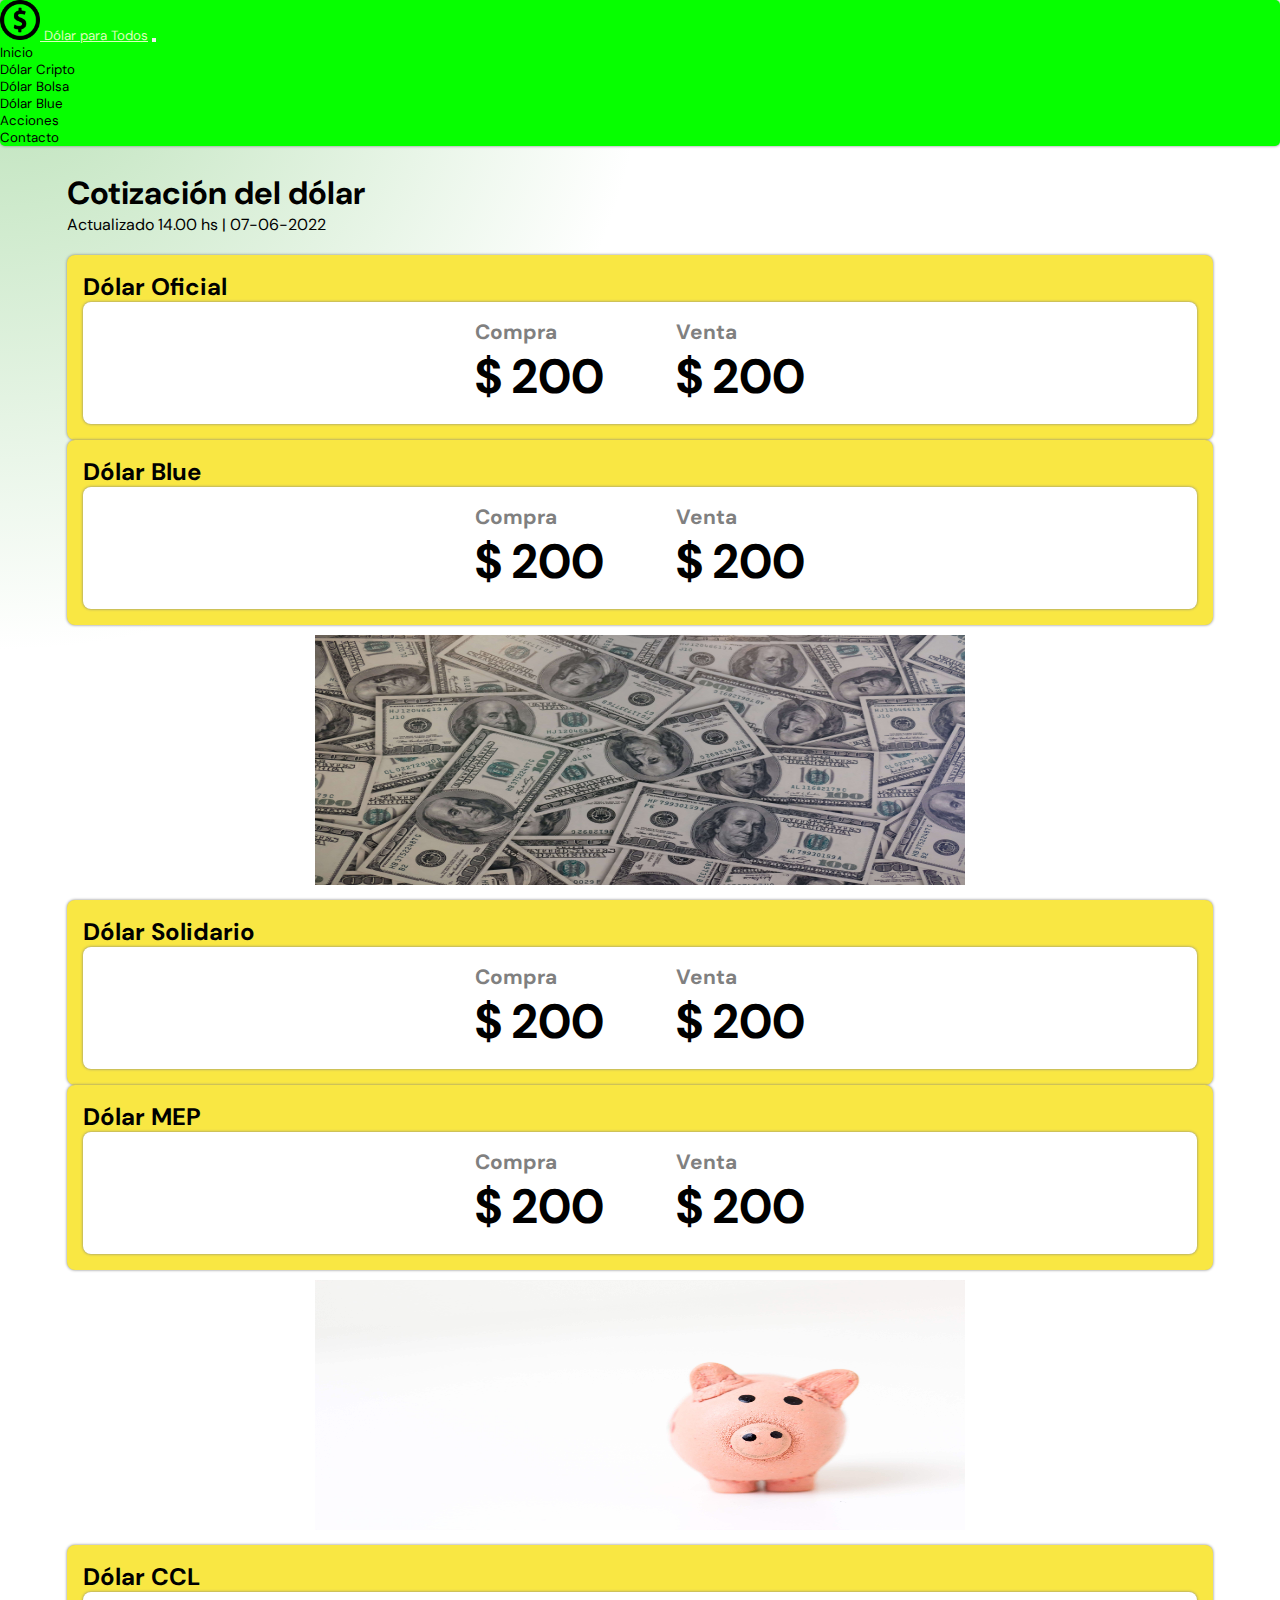
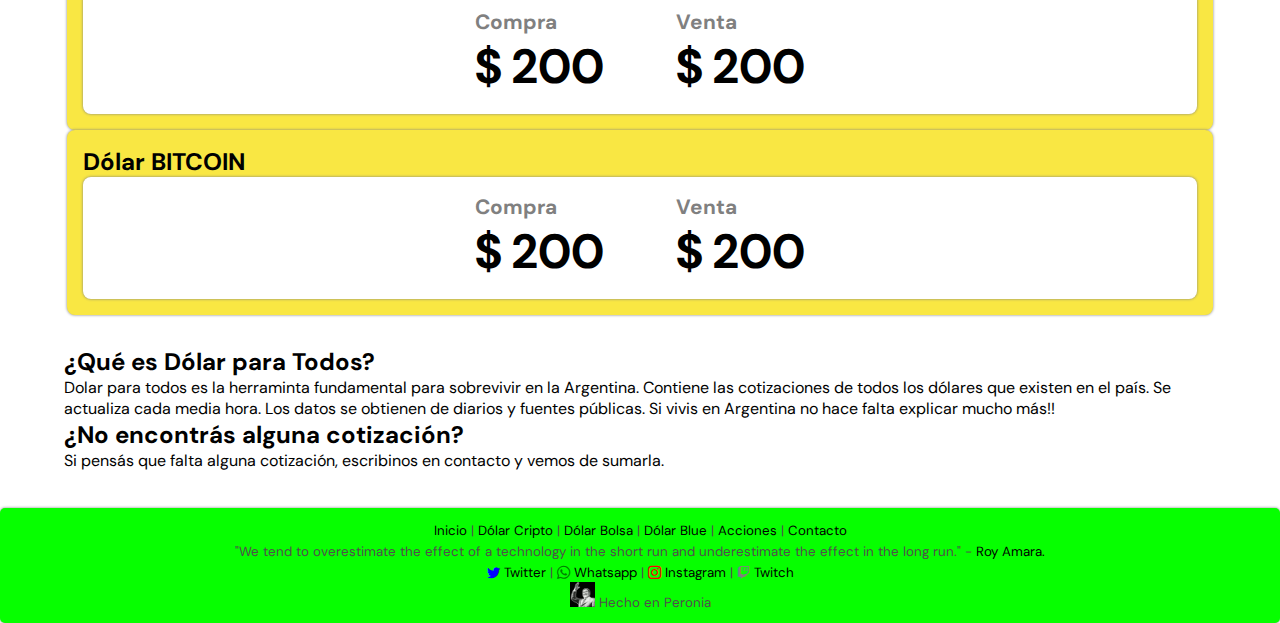
==== commit f0914bc4: "Modificación responsive" ====
--- a/index.html
+++ b/index.html
@@ -65,7 +65,7 @@
                 <h1 class="animate__animated animate__fadeInLeft">Cotización del dólar</h1>
             </div>
 
-              <div class="col"">
+              <div class="col actualiza"">
                 <div class="mt-3 text-end">
                  <p>Actualizado 14.00 hs | 07-06-2022</p>
                 </div>
@@ -107,7 +107,7 @@
 
     <section class="container">
         <div class="img">
-          <img class="size rounded" src="./assets/dollar_bills.jpg" alt="Dollar">
+          <img class="size rounded" src="./assets/dollar_bills.jpg" alt="Dolar para todos">
         </div>
   </section>
 
@@ -144,7 +144,7 @@
 
     <section class="container">
           <div class="img">
-            <img class="size rounded" src="./assets/piggy.jpg" alt="Dollar">
+            <img class="size rounded" src="./assets/piggy.jpg" alt="Alcancia para dólares">
           </div>
     </section>
 
@@ -184,7 +184,7 @@
      <section class="container">
           <div class="para">
               <h2>¿Qué es Dólar para Todos?</h2>
-                <p>Dolar para todos es la herrminta fundamental para sobrevivir en la Argentina. Contiene las cotizaciones de todos los dólares que existen en el país. Se actualiza cada media hora. Los datos se obtienen de diarios y fuentes públicas. Si vivis en Argentina no hace falta explicar mucho más!!</p>
+                <p>Dolar para todos es la herraminta fundamental para sobrevivir en la Argentina. Contiene las cotizaciones de todos los dólares que existen en el país. Se actualiza cada media hora. Los datos se obtienen de diarios y fuentes públicas. Si vivis en Argentina no hace falta explicar mucho más!!</p>
         
                 <h2>¿No encontrás alguna cotización?</h2>
                 <p>Si pensás que falta alguna cotización, escribinos en contacto y vemos de sumarla.</p>
--- a/css/style.css
+++ b/css/style.css
@@ -13,8 +13,8 @@
 
 .nav-list {
   background-color: #06FF00;
-  -webkit-box-shadow: 0px 0px 5px 0px grey;
-          box-shadow: 0px 0px 5px 0px grey;
+  -webkit-box-shadow: 0px 0px 3px 0px grey;
+          box-shadow: 0px 0px 3px 0px grey;
   margin: 0;
   border-radius: 5px;
   font-size: smaller;
@@ -33,7 +33,6 @@
 
 .nav-list .nav-item:first-child {
   margin-right: auto;
-  margin-left: 1.3rem;
 }
 
 main {
@@ -46,11 +45,11 @@
 }
 
 .row-container {
-  background-color: #FFE400;
+  background-color: #f9e743;
   padding: 1rem;
   border-radius: 8px;
-  -webkit-box-shadow: 0px 0px 5px 0px grey;
-          box-shadow: 0px 0px 5px 0px grey;
+  -webkit-box-shadow: 0px 0px 3px 0px grey;
+          box-shadow: 0px 0px 3px 0px grey;
 }
 
 .row-box {
@@ -65,8 +64,8 @@
   font-weight: bold;
   padding: 1rem;
   border-radius: 8px;
-  -webkit-box-shadow: 0px 0px 5px 0px grey;
-          box-shadow: 0px 0px 5px 0px grey;
+  -webkit-box-shadow: 0px 0px 3px 0px grey;
+          box-shadow: 0px 0px 3px 0px grey;
 }
 
 .img {
@@ -91,8 +90,8 @@
 footer {
   background-color: #06FF00;
   text-align: center;
-  -webkit-box-shadow: 0px 0px 5px 0px grey;
-          box-shadow: 0px 0px 5px 0px grey;
+  -webkit-box-shadow: 0px 0px 3px 0px grey;
+          box-shadow: 0px 0px 3px 0px grey;
   margin: 0;
   padding: 0.7rem 0.7rem;
   border-radius: 5px;
@@ -136,6 +135,9 @@
 }
 
 @media only screen and (max-width: 575px) {
+  main {
+    padding: 0 0;
+  }
   .nav-list {
     padding: 0.3rem 0.3rem;
   }
@@ -154,12 +156,12 @@
     font-size: 1rem;
   }
   .row-box p {
-    font-size: 0.6rem;
+    font-size: 0.7rem;
     font-style: normal;
     color: grey;
   }
   .row-box p.value {
-    font-size: 0.9rem;
+    font-size: 1rem;
     font-style: normal;
     color: black;
   }
@@ -171,6 +173,9 @@
     margin: 0px;
     padding: 0px;
   }
+  .actualiza {
+    font-size: small;
+  }
 }
 
 @media only screen and (min-width: 576px) and (max-width: 768px) {
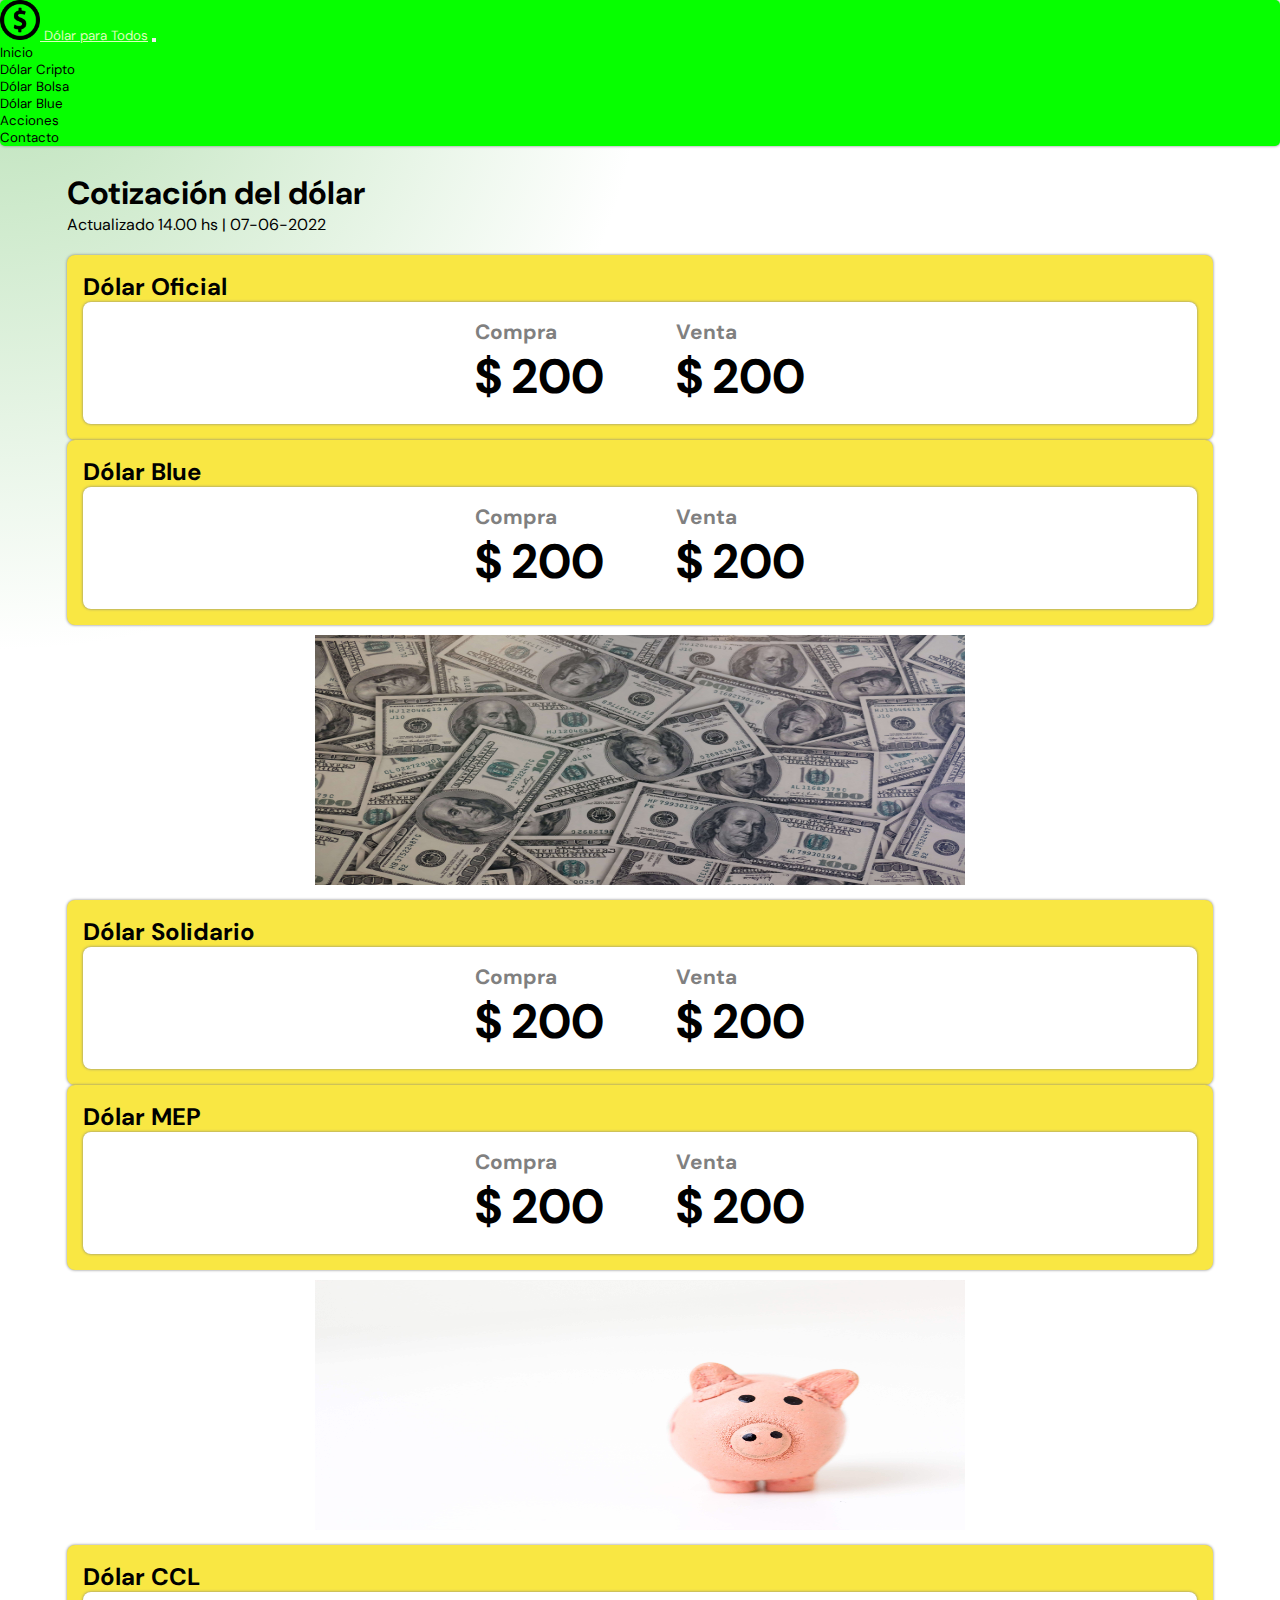
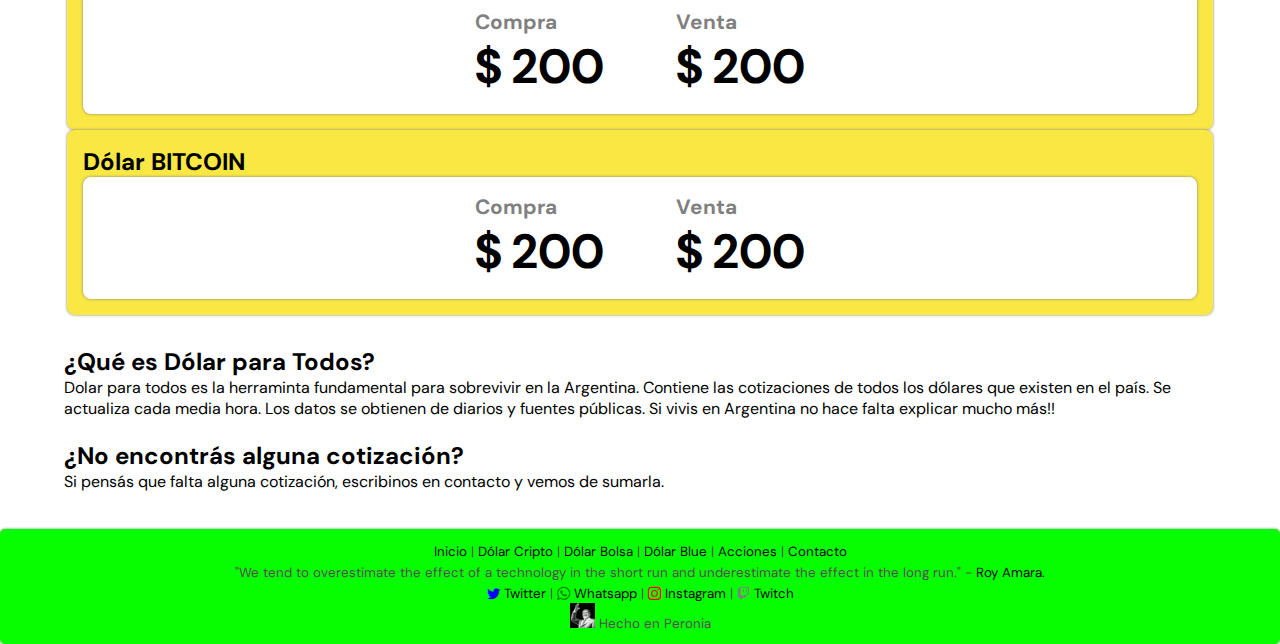
==== commit 5f877bc8: "Alineción y responsive de tablas y textos" ====
--- a/index.html
+++ b/index.html
@@ -185,7 +185,7 @@
           <div class="para">
               <h2>¿Qué es Dólar para Todos?</h2>
                 <p>Dolar para todos es la herraminta fundamental para sobrevivir en la Argentina. Contiene las cotizaciones de todos los dólares que existen en el país. Se actualiza cada media hora. Los datos se obtienen de diarios y fuentes públicas. Si vivis en Argentina no hace falta explicar mucho más!!</p>
-        
+                    <br>
                 <h2>¿No encontrás alguna cotización?</h2>
                 <p>Si pensás que falta alguna cotización, escribinos en contacto y vemos de sumarla.</p>
         
--- a/css/style.css
+++ b/css/style.css
@@ -76,7 +76,6 @@
   display: -webkit-box;
   display: -ms-flexbox;
   display: flex;
-  margin: 3rem;
   gap: 1rem;
 }
 
@@ -161,7 +160,7 @@
     color: grey;
   }
   .row-box p.value {
-    font-size: 1rem;
+    font-size: 1.4rem;
     font-style: normal;
     color: black;
   }
@@ -189,7 +188,7 @@
     color: grey;
   }
   .row-box p.value {
-    font-size: 1.5rem;
+    font-size: 2rem;
     font-style: normal;
     color: black;
   }
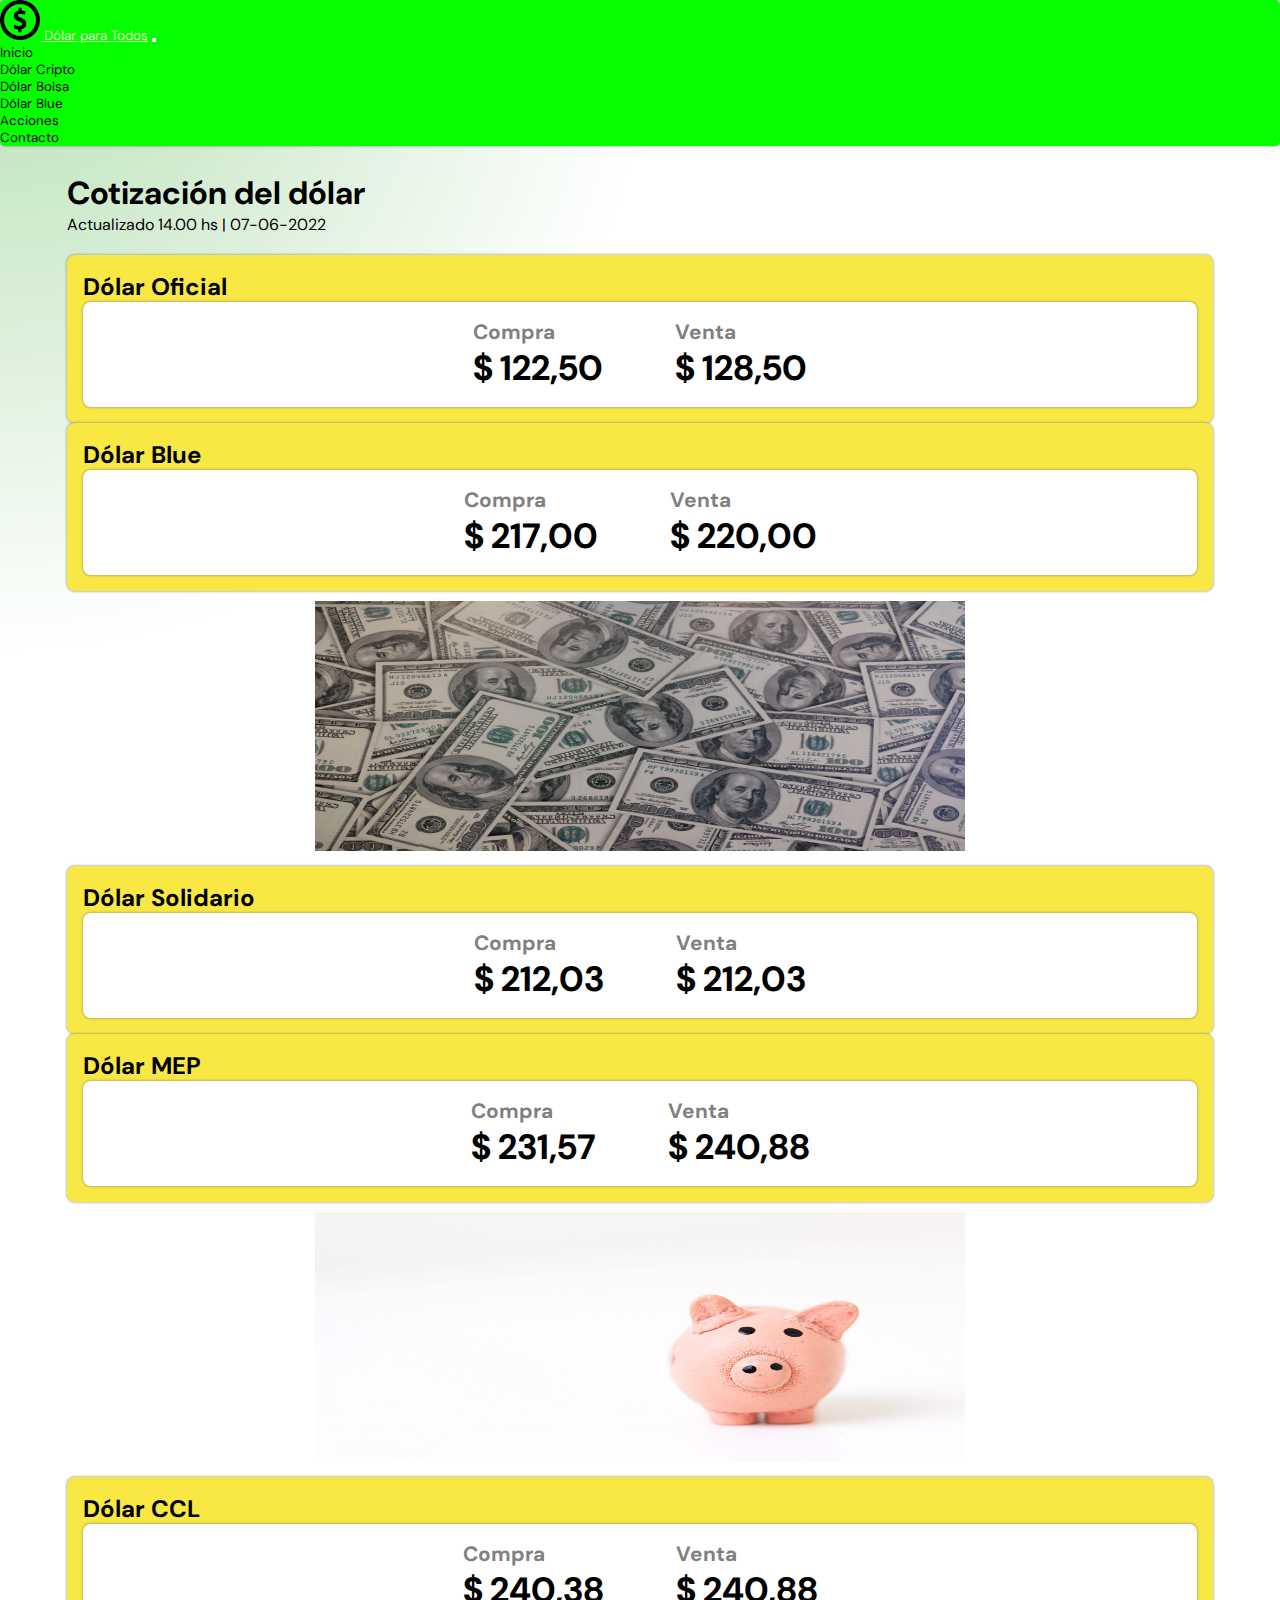
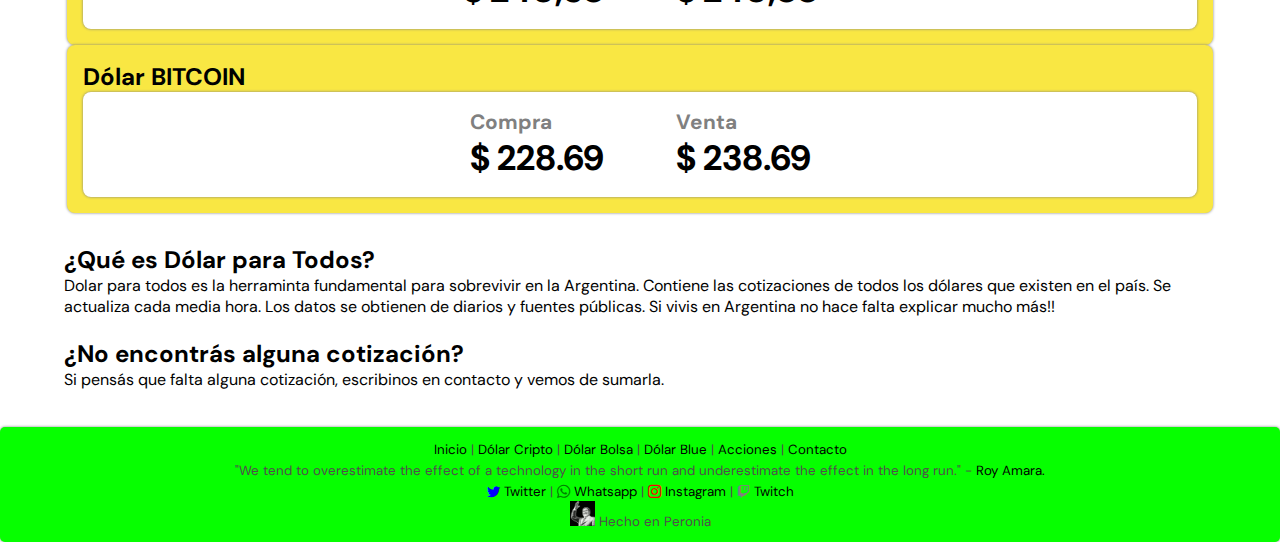
==== commit 54b4ac78: "Cambio en textos genéricos" ====
--- a/index.html
+++ b/index.html
@@ -81,11 +81,11 @@
                 <div class="row-box"> 
                     <div>
                         <p>Compra</p>
-                        <p class="value">$ 200</p>
-                    </div>
-                     <div>
-                        <p>Venta</p>
-                        <p class="value">$ 200</p>
+                        <p class="value">$ 122,50</p>
+                    </div>
+                     <div>
+                        <p>Venta</p>
+                        <p class="value">$ 128,50</p>
                     </div>
                 </div>
             </div>    
@@ -94,11 +94,11 @@
                 <div class="row-box"> 
                     <div>
                         <p>Compra</p>
-                        <p class="value">$ 200</p>
-                    </div>
-                     <div>
-                        <p>Venta</p>
-                        <p class="value">$ 200</p>
+                        <p class="value">$ 217,00</p>
+                    </div>
+                     <div>
+                        <p>Venta</p>
+                        <p class="value">$ 220,00</p>
                     </div>
                 </div> 
             </div>  
@@ -118,11 +118,11 @@
                 <div class="row-box"> 
                     <div>
                         <p>Compra</p>
-                        <p class="value">$ 200</p>
-                    </div>
-                    <div>
-                        <p>Venta</p>
-                        <p class="value">$ 200</p>
+                        <p class="value">$ 212,03</p>
+                    </div>
+                    <div>
+                        <p>Venta</p>
+                        <p class="value">$ 212,03</p>
                     </div>
                 </div>
             </div>    
@@ -131,11 +131,11 @@
                 <div class="row-box"> 
                     <div>
                         <p>Compra</p>
-                        <p class="value">$ 200</p>
-                    </div>
-                     <div>
-                        <p>Venta</p>
-                        <p class="value">$ 200</p>
+                        <p class="value">$ 231,57</p>
+                    </div>
+                     <div>
+                        <p>Venta</p>
+                        <p class="value">$ 240,88</p>
                     </div>
                 </div> 
             </div>  
@@ -155,11 +155,11 @@
                 <div class="row-box"> 
                     <div>
                         <p>Compra</p>
-                        <p class="value">$ 200</p>
-                    </div>
-                     <div>
-                        <p>Venta</p>
-                        <p class="value">$ 200</p>
+                        <p class="value">$ 240,38</p>
+                    </div>
+                     <div>
+                        <p>Venta</p>
+                        <p class="value">$ 240,88</p>
                     </div>
                 </div> 
             </div>    
@@ -168,12 +168,12 @@
                 <div class="row-box"> 
                     <div>
                         <p>Compra</p>
-                        <p class="value">$ 200</p>
-                    </div>
-
-                     <div>
-                        <p>Venta</p>
-                        <p class="value">$ 200</p>
+                        <p class="value">$ 228.69</p>
+                    </div>
+
+                     <div>
+                        <p>Venta</p>
+                        <p class="value">$ 238.69</p>
                     </div>
             </div>  
         </div>
--- a/css/style.css
+++ b/css/style.css
@@ -160,7 +160,7 @@
     color: grey;
   }
   .row-box p.value {
-    font-size: 1.4rem;
+    font-size: 1rem;
     font-style: normal;
     color: black;
   }
@@ -188,7 +188,7 @@
     color: grey;
   }
   .row-box p.value {
-    font-size: 2rem;
+    font-size: 1.3rem;
     font-style: normal;
     color: black;
   }
@@ -212,7 +212,7 @@
     color: grey;
   }
   .row-box p.value {
-    font-size: 3rem;
+    font-size: 2.2rem;
     font-style: normal;
     color: black;
   }
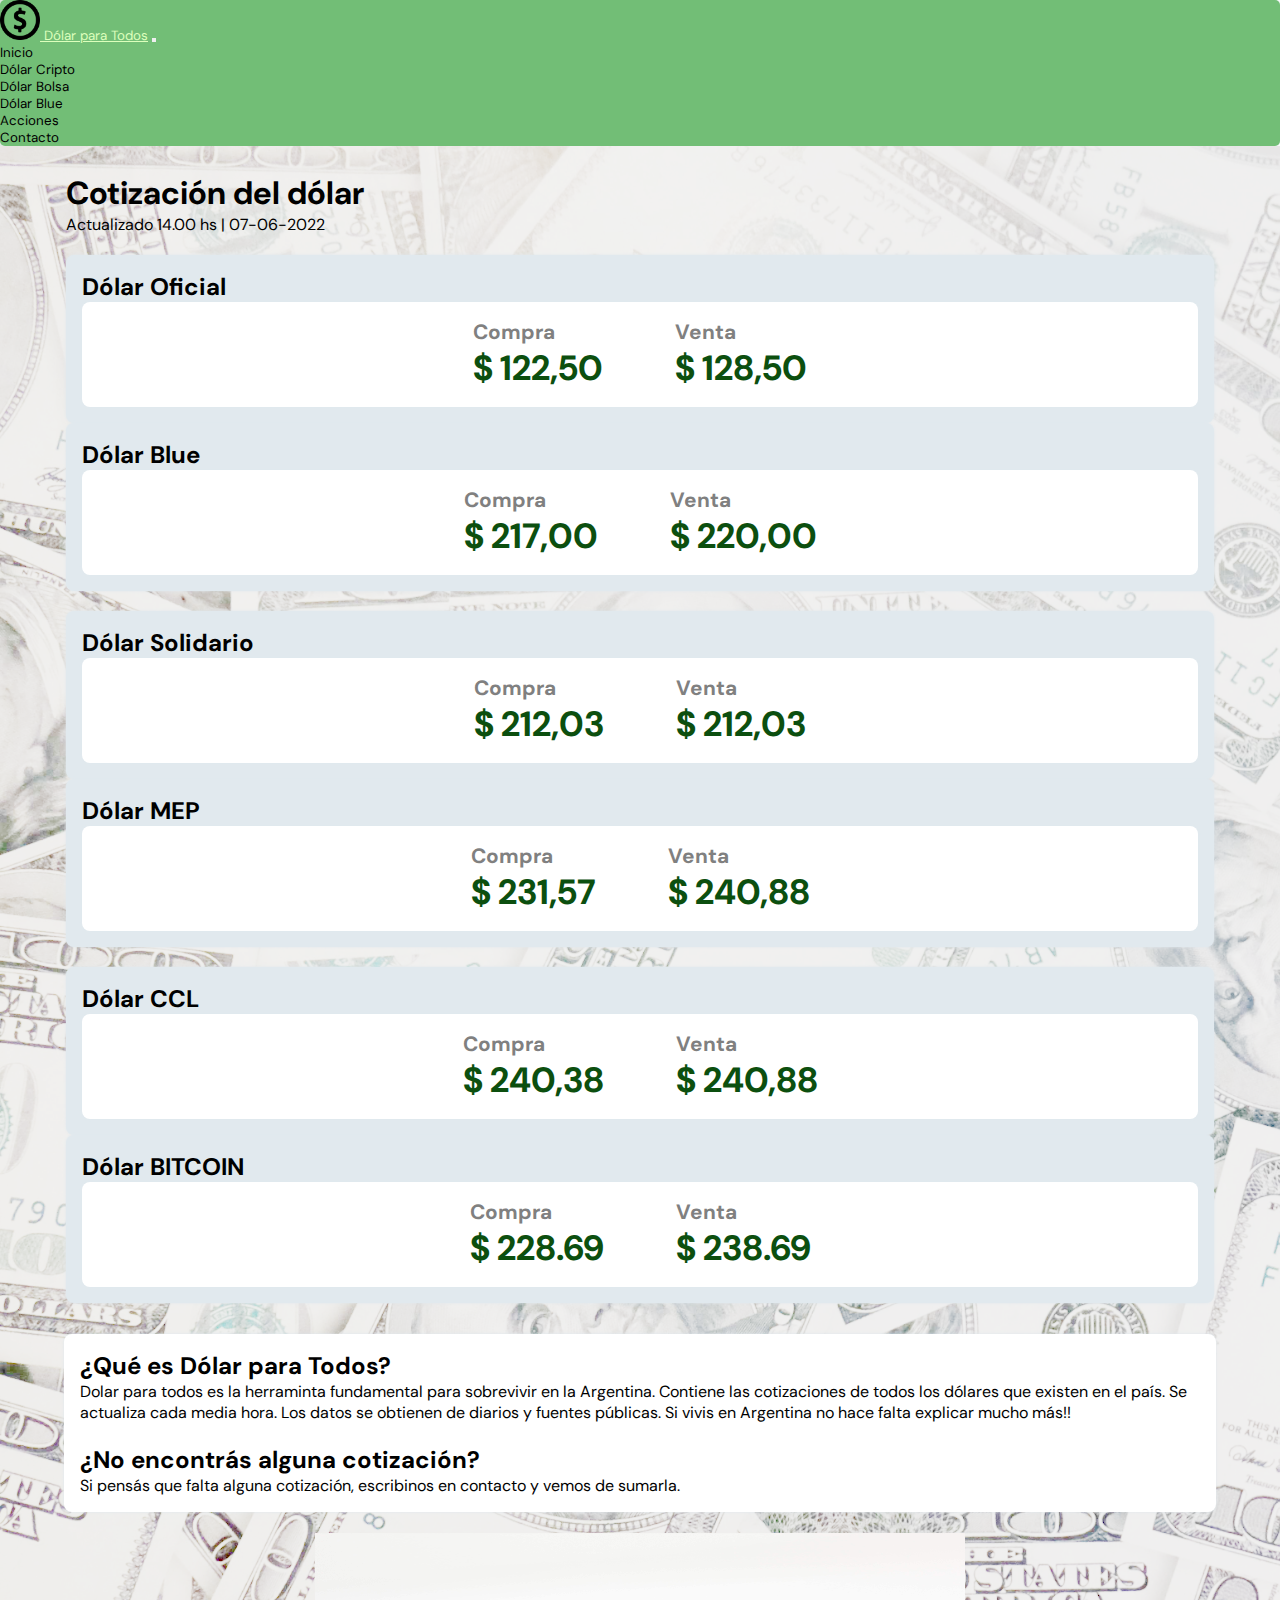
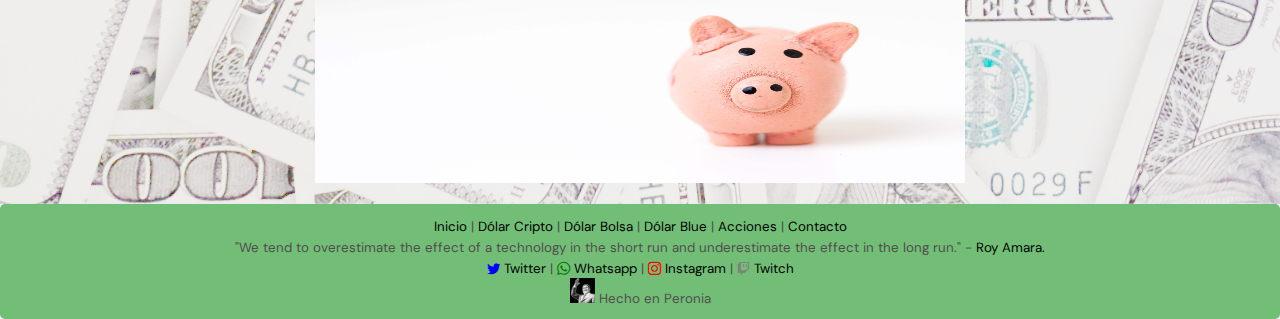
==== commit 58f9a4b4: "modificación background" ====
--- a/index.html
+++ b/index.html
@@ -106,12 +106,6 @@
     </section>
 
     <section class="container">
-        <div class="img">
-          <img class="size rounded" src="./assets/dollar_bills.jpg" alt="Dolar para todos">
-        </div>
-  </section>
-
-    <section class="container">
         <div class="row">
             <div class="col row-container">
                 <h2>Dólar Solidario</h2>
@@ -140,12 +134,6 @@
                 </div> 
             </div>  
         </div>
-    </section>
-
-    <section class="container">
-          <div class="img">
-            <img class="size rounded" src="./assets/piggy.jpg" alt="Alcancia para dólares">
-          </div>
     </section>
 
     <section class="container">
@@ -188,12 +176,18 @@
                     <br>
                 <h2>¿No encontrás alguna cotización?</h2>
                 <p>Si pensás que falta alguna cotización, escribinos en contacto y vemos de sumarla.</p>
-        
             </div>
      </section>
+
+     <br>
+
+     <section class="container">
+        <div class="img">
+          <img class="size rounded" src="./assets/piggy.jpg" alt="Alcancia para dólares">
+        </div>
+    </section>
+
  </main>
-
- <br>
 
 <!-- Footer -->
 
--- a/css/style.css
+++ b/css/style.css
@@ -8,13 +8,13 @@
 body {
   font-family: 'DM Sans', sans-serif;
   background-color: #ffffff;
-  background-image: radial-gradient(650px circle at 0% 0%, #b7e0b4, transparent 100%);
+  background-image: radial-gradient(650px circle at 0% 0%, #d7e5d6, transparent 100%);
 }
 
 .nav-list {
-  background-color: #06FF00;
-  -webkit-box-shadow: 0px 0px 3px 0px grey;
-          box-shadow: 0px 0px 3px 0px grey;
+  background-color: #72be76;
+  -webkit-box-shadow: 0px 0px 3px 0px #e1e9ee;
+          box-shadow: 0px 0px 3px 0px #e1e9ee;
   margin: 0;
   border-radius: 5px;
   font-size: smaller;
@@ -37,19 +37,23 @@
 
 main {
   padding: 1rem 4rem;
+  background-color: whitesmoke;
+  background-image: url(../assets/dollar_bills.jpg);
+  background-size: cover;
+  background-blend-mode: color-burn;
 }
 
 .row {
-  padding: 10px 3px;
+  padding: 10px 2px;
   gap: 3rem;
 }
 
 .row-container {
-  background-color: #f9e743;
+  background-color: #e1e9ee;
   padding: 1rem;
   border-radius: 8px;
-  -webkit-box-shadow: 0px 0px 3px 0px grey;
-          box-shadow: 0px 0px 3px 0px grey;
+  -webkit-box-shadow: 0px 0px 3px 0px #e1e9ee;
+          box-shadow: 0px 0px 3px 0px #e1e9ee;
 }
 
 .row-box {
@@ -64,8 +68,8 @@
   font-weight: bold;
   padding: 1rem;
   border-radius: 8px;
-  -webkit-box-shadow: 0px 0px 3px 0px grey;
-          box-shadow: 0px 0px 3px 0px grey;
+  -webkit-box-shadow: 0px 0px 3px 0px #e1e9ee;
+          box-shadow: 0px 0px 3px 0px #e1e9ee;
 }
 
 .img {
@@ -86,11 +90,38 @@
           align-items: center;
 }
 
+.para {
+  background-color: white;
+  padding: 1rem;
+  border-radius: 8px;
+  -webkit-box-shadow: 0px 0px 3px 0px #e1e9ee;
+          box-shadow: 0px 0px 3px 0px #e1e9ee;
+}
+
+.form-container {
+  width: 100%;
+  max-width: 600px;
+  margin: 0 auto;
+  display: -webkit-box;
+  display: -ms-flexbox;
+  display: flex;
+  -webkit-box-orient: vertical;
+  -webkit-box-direction: normal;
+      -ms-flex-direction: column;
+          flex-direction: column;
+  -webkit-box-pack: center;
+      -ms-flex-pack: center;
+          justify-content: center;
+  -webkit-box-align: center;
+      -ms-flex-align: center;
+          align-items: center;
+}
+
 footer {
-  background-color: #06FF00;
+  background-color: #72be76;
   text-align: center;
-  -webkit-box-shadow: 0px 0px 3px 0px grey;
-          box-shadow: 0px 0px 3px 0px grey;
+  -webkit-box-shadow: 0px 0px 3px 0px #e1e9ee;
+          box-shadow: 0px 0px 3px 0px #e1e9ee;
   margin: 0;
   padding: 0.7rem 0.7rem;
   border-radius: 5px;
@@ -160,9 +191,9 @@
     color: grey;
   }
   .row-box p.value {
-    font-size: 1rem;
-    font-style: normal;
-    color: black;
+    font-size: 0.9rem;
+    font-style: normal;
+    color: #0c4f0f;
   }
   .row-container {
     padding: 0.2rem;
@@ -190,7 +221,7 @@
   .row-box p.value {
     font-size: 1.3rem;
     font-style: normal;
-    color: black;
+    color: #0c4f0f;
   }
   img.size {
     width: 300px;
@@ -214,7 +245,7 @@
   .row-box p.value {
     font-size: 2.2rem;
     font-style: normal;
-    color: black;
+    color: #0c4f0f;
   }
 }
 /*# sourceMappingURL=style.css.map */